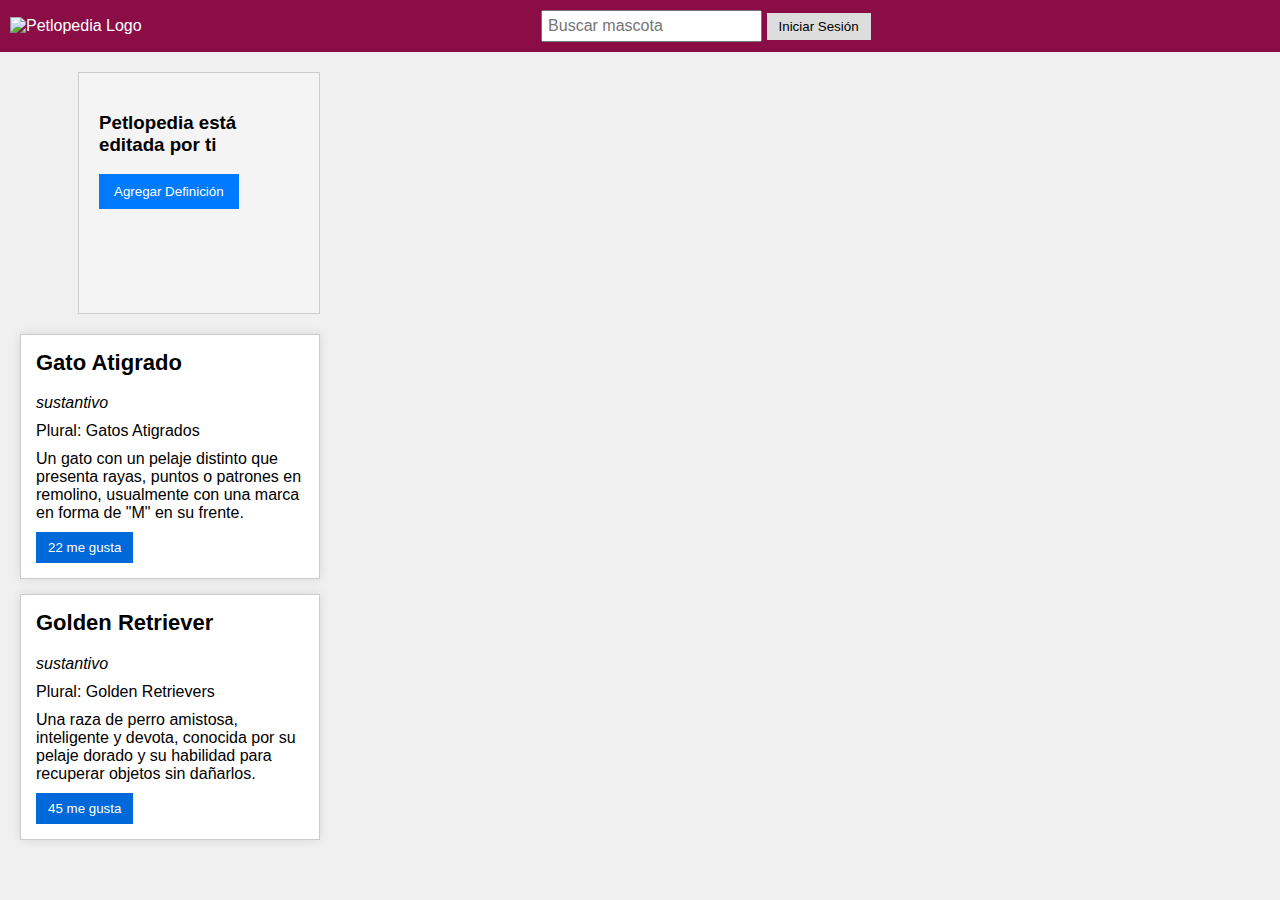
==== index.html @ cc55bd32 "EventoOnlick" ====
<!DOCTYPE html>
<html lang="es">
<head>
  <meta charset="UTF-8">
  <meta name="viewport" content="width=device-width, initial-scale=1.0">
  <title>Petlopedia</title>
  <link rel="stylesheet" href="style.css">
</head>
<body>

  <!-- Barra de navegación -->
  <nav class="navbar">
    <div class="navbar-logo">
      <img src="logo.png" alt="Petlopedia Logo">
    </div>
    <div class="navbar-search">
      <input type="text" id="search" placeholder="Buscar mascota">
      <button>Iniciar Sesión</button>
    </div>
    <div class="navbar-icons">
      
        <!-- Íconos (opcional) -->
    </div>
  </nav>

  <!-- Contenedor principal -->
<div class="main-container">
    <!-- Panel lateral -->
    <aside class="sidebar">
      <div class="sidebar-content">
        <h3>Petlopedia está editada por ti</h3>
        <button class="btn-add">Agregar Definición</button>
      </div>
    </aside>
  
    <!-- Resultados de mascotas -->
    <section class="results">
      <div class="pet-card">
        <h2>Gato Atigrado</h2>
        <p><em>sustantivo</em></p>
        <p>Plural: Gatos Atigrados</p>
        <p>Un gato con un pelaje distinto que presenta rayas, puntos o patrones en remolino, usualmente con una marca en forma de "M" en su frente.</p>
        <button class="btn-more">22 me gusta</button>
      </div>
  
      <div class="pet-card">
        <h2>Golden Retriever</h2>
        <p><em>sustantivo</em></p>
        <p>Plural: Golden Retrievers</p>
        <p>Una raza de perro amistosa, inteligente y devota, conocida por su pelaje dorado y su habilidad para recuperar objetos sin dañarlos.</p>
        <button class="btn-more">45 me gusta</button>
      </div>
    </section>
  </div>


  <script src="script.js"></script>
</body>
</html>
---- style.css ----
/* styles.css */
body {
    font-family: Arial, sans-serif;
    margin: 0;
    padding: 0;
    background-color: #f0f0f0;
  }
  
  .navbar {
    background-color: #8b0d46;
    padding: 10px;
    color: white;
    display: flex;
    justify-content: space-between;
    align-items: center;
  }
  
  .navbar-logo img {
    height: 40px;
  }
  
  .navbar-search input {
    padding: 5px;
    font-size: 16px;
  }
  
  .navbar-search button {
    padding: 6px 12px;
    background-color: #ddd;
    border: none;
    cursor: pointer;
  }
  
  .navbar-icons {
    /* Puedes agregar íconos aquí */
  }
  
  /* Contenedor principal con Flexbox */
.main-container {
    display: flex;
    flex-direction: column; /* Alinea los elementos verticalmente */
    align-items: flex-start; /* Alinea el contenido hacia la izquierda */
    margin: 20px;
    width: 300px;
  }
  
  .sidebar {
    align-self: flex-end; /* Coloca el sidebar a la derecha */
    margin-bottom: 20px; /* Añade espacio entre el sidebar y las tarjetas de mascotas */
  }
  
  .results {
    width: 100%;
  }
  
  .pet-card {
    border: 1px solid #ccc;
    padding: 20px;
    margin-bottom: 15px;
  }
  
  .pet-card h2 {
    margin-top: 0;
  }
  
  .btn-more {
    background-color: #4CAF50;
    color: white;
    border: none;
    padding: 10px 15px;
    cursor: pointer;
  }
  
  .btn-more:hover {
    background-color: #45a049;
  }
  
  /* Panel lateral */
  .sidebar-content {
    border: 1px solid #ccc;
    padding: 20px;
    background-color: #f4f4f4;
    height: 200px;
    width: 200px;
  }
  
  .btn-add {
    background-color: #007bff;
    color: white;
    border: none;
    padding: 10px 15px;
    cursor: pointer;
  }
  
  .btn-add:hover {
    background-color: #0056b3;
  }
  }
  
  .results {
    width: 75%;
    margin-left: 20px;
  }
  
  .pet-card {
    background-color: white;
    padding: 15px;
    margin-bottom: 15px;
    box-shadow: 0 0 10px rgba(0, 0, 0, 0.1);
  }
  
  .pet-card h2 {
    font-size: 22px;
  }
  
  .pet-card p {
    margin: 10px 0;
  }
  
  .btn-more {
    padding: 8px 12px;
    background-color: #0069d9;
    color: white;
    border: none;
    cursor: pointer;
  }
  
  .btn-more:hover {
    background-color: #0056b3;
  }
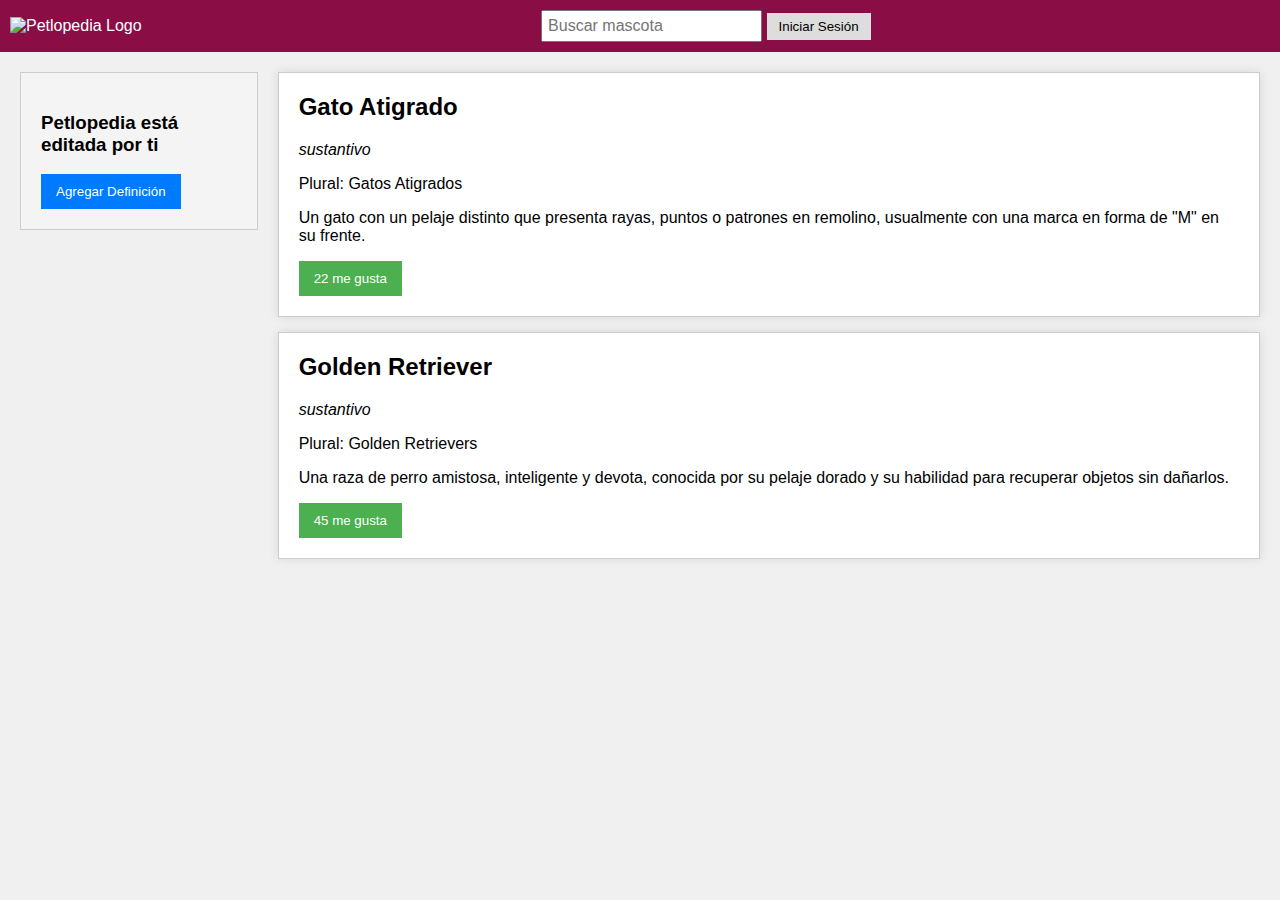
==== commit 4eacafef: "ADD:sidebar agregado" ====
--- a/index.html
+++ b/index.html
@@ -18,13 +18,12 @@
       <button>Iniciar Sesión</button>
     </div>
     <div class="navbar-icons">
-      
-        <!-- Íconos (opcional) -->
+      <!-- Íconos (opcional) -->
     </div>
   </nav>
 
   <!-- Contenedor principal -->
-<div class="main-container">
+  <div class="main-container">
     <!-- Panel lateral -->
     <aside class="sidebar">
       <div class="sidebar-content">
@@ -53,7 +52,5 @@
     </section>
   </div>
 
-
-  <script src="script.js"></script>
 </body>
 </html>
--- a/style.css
+++ b/style.css
@@ -1,131 +1,95 @@
 /* styles.css */
+
 body {
     font-family: Arial, sans-serif;
     margin: 0;
     padding: 0;
     background-color: #f0f0f0;
-  }
-  
-  .navbar {
+}
+
+.navbar {
     background-color: #8b0d46;
     padding: 10px;
     color: white;
     display: flex;
     justify-content: space-between;
     align-items: center;
-  }
-  
-  .navbar-logo img {
+}
+
+.navbar-logo img {
     height: 40px;
-  }
-  
-  .navbar-search input {
+}
+
+.navbar-search input {
     padding: 5px;
     font-size: 16px;
-  }
-  
-  .navbar-search button {
+}
+
+.navbar-search button {
     padding: 6px 12px;
     background-color: #ddd;
     border: none;
     cursor: pointer;
-  }
-  
-  .navbar-icons {
-    /* Puedes agregar íconos aquí */
-  }
-  
-  /* Contenedor principal con Flexbox */
+}
+
+/* Contenedor principal con Flexbox */
 .main-container {
     display: flex;
-    flex-direction: column; /* Alinea los elementos verticalmente */
-    align-items: flex-start; /* Alinea el contenido hacia la izquierda */
     margin: 20px;
-    width: 300px;
-  }
-  
-  .sidebar {
-    align-self: flex-end; /* Coloca el sidebar a la derecha */
-    margin-bottom: 20px; /* Añade espacio entre el sidebar y las tarjetas de mascotas */
-  }
-  
-  .results {
-    width: 100%;
-  }
-  
-  .pet-card {
+    width: calc(100% - 40px); /* Ajusta el ancho restando márgenes */
+}
+
+.sidebar {
+    width: 250px; 
+    height: 400px;
+    margin-right: 20px; /* Espacio entre sidebar y los resultados */
+}
+
+.results {
+    flex-grow: 1; /* Permite que la sección de resultados ocupe el espacio restante */
+}
+
+.pet-card {
     border: 1px solid #ccc;
     padding: 20px;
     margin-bottom: 15px;
-  }
-  
-  .pet-card h2 {
+    background-color: white;
+    box-shadow: 0 0 10px rgba(0, 0, 0, 0.1); /* Sombra sutil */
+}
+
+.pet-card h2 {
     margin-top: 0;
-  }
-  
-  .btn-more {
+}
+
+.btn-more {
     background-color: #4CAF50;
     color: white;
     border: none;
     padding: 10px 15px;
     cursor: pointer;
-  }
-  
-  .btn-more:hover {
+}
+
+.btn-more:hover {
     background-color: #45a049;
-  }
-  
-  /* Panel lateral */
-  .sidebar-content {
+}
+
+/* Panel lateral */
+.sidebar-content {
     border: 1px solid #ccc;
     padding: 20px;
     background-color: #f4f4f4;
-    height: 200px;
-    width: 200px;
-  }
-  
-  .btn-add {
+}
+
+.btn-add {
     background-color: #007bff;
     color: white;
     border: none;
     padding: 10px 15px;
     cursor: pointer;
-  }
-  
-  .btn-add:hover {
+}
+
+.btn-add:hover {
     background-color: #0056b3;
-  }
-  }
-  
-  .results {
-    width: 75%;
-    margin-left: 20px;
-  }
-  
-  .pet-card {
-    background-color: white;
-    padding: 15px;
-    margin-bottom: 15px;
-    box-shadow: 0 0 10px rgba(0, 0, 0, 0.1);
-  }
-  
-  .pet-card h2 {
-    font-size: 22px;
-  }
-  
-  .pet-card p {
-    margin: 10px 0;
-  }
-  
-  .btn-more {
-    padding: 8px 12px;
-    background-color: #0069d9;
-    color: white;
-    border: none;
-    cursor: pointer;
-  }
-  
-  .btn-more:hover {
-    background-color: #0056b3;
-  }
+}
+
   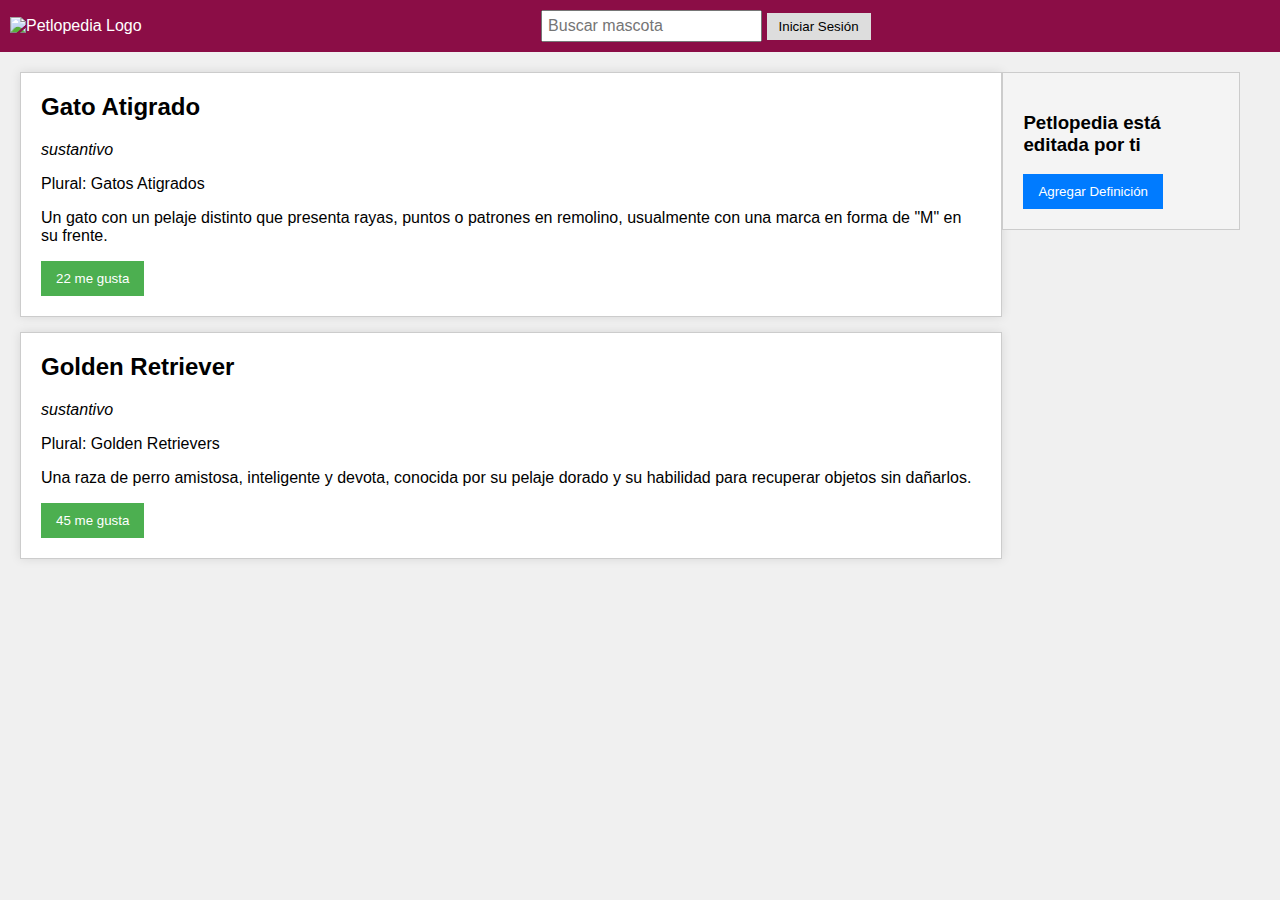
==== commit 7ceb35a3: "ADD:SIDEAGUARDADO" ====
--- a/index.html
+++ b/index.html
@@ -24,16 +24,9 @@
 
   <!-- Contenedor principal -->
   <div class="main-container">
-    <!-- Panel lateral -->
-    <aside class="sidebar">
-      <div class="sidebar-content">
-        <h3>Petlopedia está editada por ti</h3>
-        <button class="btn-add">Agregar Definición</button>
-      </div>
-    </aside>
-  
-    <!-- Resultados de mascotas -->
-    <section class="results">
+
+    <!-- Barra Informativa 1-->
+    <section class="informativo">
       <div class="pet-card">
         <h2>Gato Atigrado</h2>
         <p><em>sustantivo</em></p>
@@ -42,6 +35,7 @@
         <button class="btn-more">22 me gusta</button>
       </div>
   
+    <!-- Barra Informativa 2-->
       <div class="pet-card">
         <h2>Golden Retriever</h2>
         <p><em>sustantivo</em></p>
@@ -50,6 +44,15 @@
         <button class="btn-more">45 me gusta</button>
       </div>
     </section>
+
+<!-- Panel lateral -->
+<aside class="sidebar">
+  <div class="sidebar-content">
+    <h3>Petlopedia está editada por ti</h3>
+    <button class="btn-add">Agregar Definición</button>
+  </div>
+</aside>
+
   </div>
 
 </body>
--- a/style.css
+++ b/style.css
@@ -78,6 +78,8 @@
     border: 1px solid #ccc;
     padding: 20px;
     background-color: #f4f4f4;
+    justify-content: space-between;
+;
 }
 
 .btn-add {
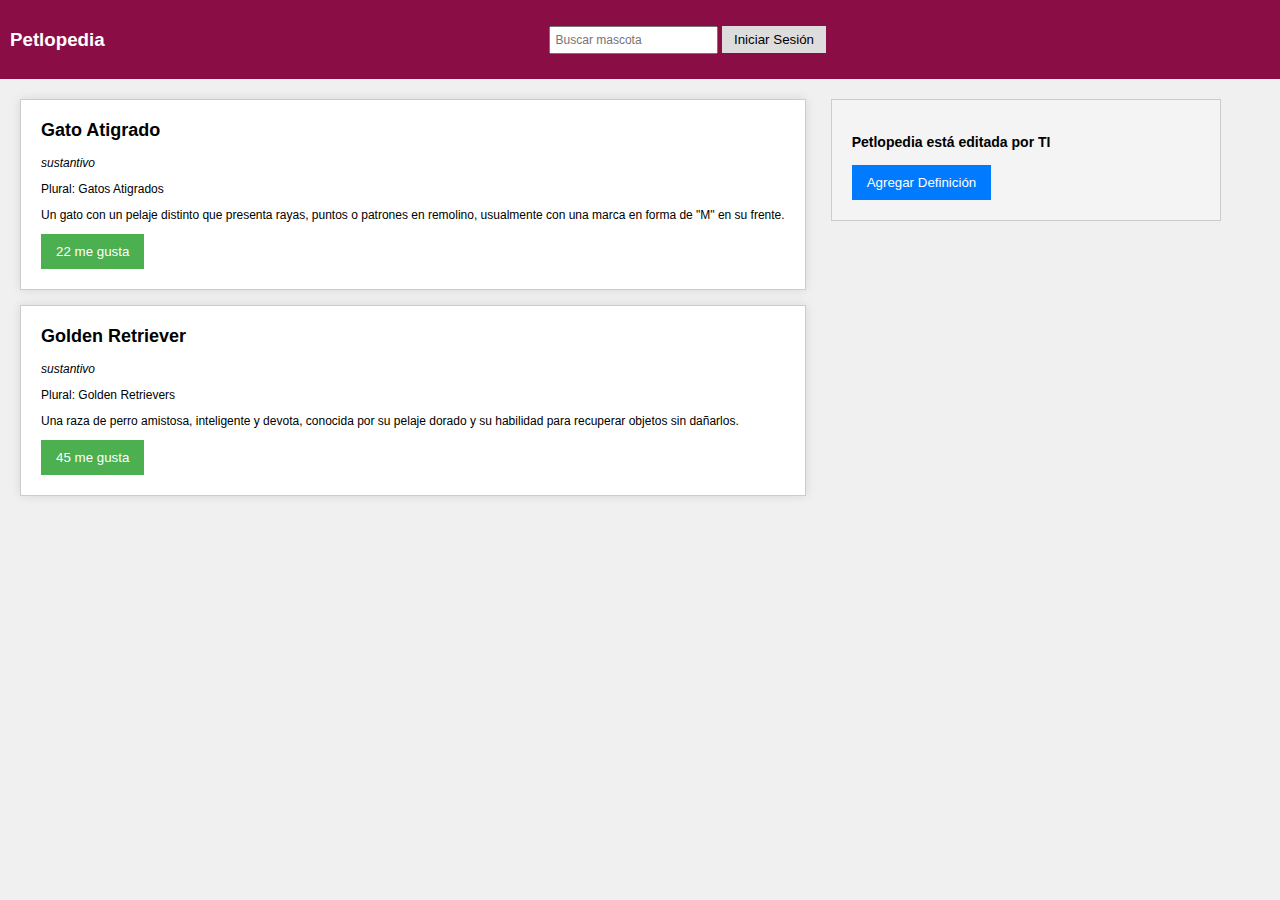
==== commit f733301e: "add:letra y tamaño sidebar y pet" ====
--- a/index.html
+++ b/index.html
@@ -11,7 +11,7 @@
   <!-- Barra de navegación -->
   <nav class="navbar">
     <div class="navbar-logo">
-      <img src="logo.png" alt="Petlopedia Logo">
+      <h3>Petlopedia</h2>
     </div>
     <div class="navbar-search">
       <input type="text" id="search" placeholder="Buscar mascota">
@@ -48,12 +48,15 @@
 <!-- Panel lateral -->
 <aside class="sidebar">
   <div class="sidebar-content">
-    <h3>Petlopedia está editada por ti</h3>
+    <h3>Petlopedia está editada por TI</h3>
     <button class="btn-add">Agregar Definición</button>
+   
   </div>
 </aside>
 
   </div>
 
+  <script src="script2.js"></script> <!-- Enlace al archivo JavaScript -->
+
 </body>
 </html>
--- a/style.css
+++ b/style.css
@@ -16,13 +16,9 @@
     align-items: center;
 }
 
-.navbar-logo img {
-    height: 40px;
-}
-
 .navbar-search input {
     padding: 5px;
-    font-size: 16px;
+    font-size: 12px;
 }
 
 .navbar-search button {
@@ -30,19 +26,19 @@
     background-color: #ddd;
     border: none;
     cursor: pointer;
+    justify-content: right;
 }
 
 /* Contenedor principal con Flexbox */
 .main-container {
     display: flex;
     margin: 20px;
-    width: calc(100% - 40px); /* Ajusta el ancho restando márgenes */
+    width: calc(100% - 40px); /* Ajusta el ancho restando márgenes */    
 }
 
 .sidebar {
-    width: 250px; 
-    height: 400px;
-    margin-right: 20px; /* Espacio entre sidebar y los resultados */
+    width: 400px; 
+    margin-left: 15px; /* Espacio entre sidebar y los resultados */
 }
 
 .results {
@@ -53,12 +49,14 @@
     border: 1px solid #ccc;
     padding: 20px;
     margin-bottom: 15px;
+    font-size: 12PX;
     background-color: white;
-    box-shadow: 0 0 10px rgba(0, 0, 0, 0.1); /* Sombra sutil */
+    box-shadow: 0 0 10px rgba(0, 0, 0, 0.1); 
 }
 
 .pet-card h2 {
     margin-top: 0;
+    
 }
 
 .btn-more {
@@ -78,8 +76,9 @@
     border: 1px solid #ccc;
     padding: 20px;
     background-color: #f4f4f4;
+    font-size: 12PX;
     justify-content: space-between;
-;
+    margin-left: 10px;
 }
 
 .btn-add {
